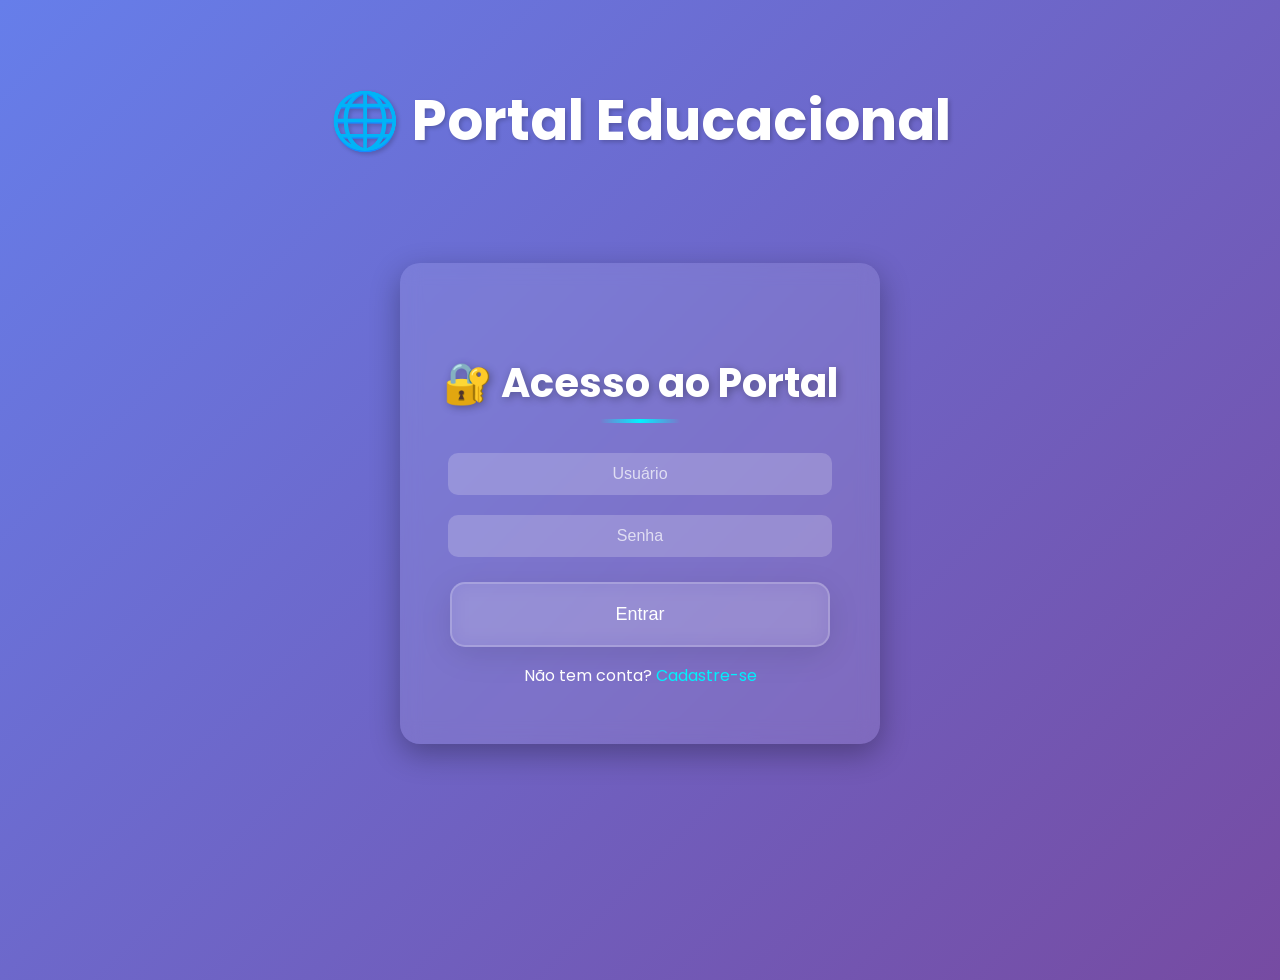
==== index.html @ f86afa2d "Add files via upload" ====
<!DOCTYPE html>
<html lang="pt-BR">
<head>
    <meta charset="UTF-8">
    <meta name="viewport" content="width=device-width, initial-scale=1.0">
    <title>Portal Educacional</title>

    <!-- CSS -->
    <link rel="stylesheet" href="style.css">
    <link href="https://fonts.googleapis.com/css2?family=Poppins:wght@300;400;500;600;700;800&display=swap" rel="stylesheet">
</head>
<body>
    <h1>🌐 Portal Educacional</h1>

    <!-- TELA DE LOGIN -->
    <div id="loginScreen" class="login-container">
        <h2>🔐 Acesso ao Portal</h2>
        <input type="text" id="username" placeholder="Usuário" />
        <input type="password" id="password" placeholder="Senha" />
        <button onclick="login()">Entrar</button>
        <p>Não tem conta? <a href="#" onclick="mostrarCadastro()">Cadastre-se</a></p>
    </div>

    <!-- TELA DE CADASTRO -->
    <div id="registerScreen" class="login-container hidden">
        <h2>🧾 Criar Conta</h2>
        <input type="text" id="newUsername" placeholder="Novo usuário" />
        <input type="password" id="newPassword" placeholder="Nova senha" />
        <button onclick="registrar()">Cadastrar</button>
        <p><a href="#" onclick="mostrarLogin()">Já tenho conta</a></p>
    </div>

    <!-- MENU PRINCIPAL -->
    <div id="menuPrincipal" class="main-buttons hidden">
        <button onclick="abrirSecao('teacher')">👩‍🏫 Teacher</button>
        <button onclick="abrirSecao('admin')">🏫 Administração</button>
        <button onclick="abrirSecao('alunos')">🎮 Alunos</button>
    </div>

    <!-- SEÇÃO TEACHER -->
    <div id="teacher" class="section protected-section">
        <button class="back-btn" onclick="voltar()">⬅ Voltar ao Portal</button>

        <div id="secaoNovos" class="book-section section-collapsed">
            <div class="section-header" onclick="alternarSecao('novos')">
                <h2>📗 Livros Novos</h2>
                <div class="toggle-icon">▼</div>
            </div>
            <div class="container" id="listaNovos">
                <div class="loading">Carregando livros novos...</div>
            </div>
        </div>

        <!-- Kids Series Section - Added -->
        <div class="section-header" onclick="alternarSecao('kids')">
            <h2>👶 Kids Series</h2>
            <span class="toggle-icon">▼</span>
        </div>
        <div id="secaoKids" class="section-collapsed">
            <div id="listaKids" class="container">
                <div class="loading">Carregando materiais Kids...</div>
            </div>
        </div>

        <div id="secaoAntigos" class="book-section section-collapsed">
            <div class="section-header" onclick="alternarSecao('antigos')">
                <h2>📕 Livros Antigos</h2>
                <div class="toggle-icon">▼</div>
            </div>
            <div class="container" id="listaAntigos">
                <div class="loading">Carregando livros antigos...</div>
            </div>
        </div>

        <!-- Nova seção de Outros Idiomas -->
        <div class="section-header" onclick="alternarSecao('outrosIdiomas')">
            <h2>🌍 Outros Idiomas</h2>
            <span class="toggle-icon">▼</span>
        </div>
        <div id="secaoOutrosIdiomas" class="section-collapsed">
            <div id="listaOutrosIdiomas" class="container">
                <div class="loading">Carregando outros idiomas...</div>
            </div>
        </div>

        <div id="secaoExtras" class="book-section section-collapsed">
            <div class="section-header" onclick="alternarSecao('extras')">
                <h2>📘 Materiais Extras</h2>
                <div class="toggle-icon">▼</div>
            </div>
            <div class="container" id="listaExtras">
                <div class="loading">Carregando materiais extras...</div>
            </div>
        </div>
    </div>

    <!-- SEÇÃO ADMIN -->
    <div id="admin" class="section protected-section">
        <button class="back-btn" onclick="voltar()">⬅ Voltar ao Portal</button>
        <h2>Área Administrativa</h2>
        <p>Conteúdo protegido por senha.</p>
    </div>

    <!-- SEÇÃO ALUNOS -->
    <div id="alunos" class="section">
        <button class="back-btn" onclick="voltar()">⬅ Voltar ao Portal</button>

        <div class="main-buttons">
            <button onclick="abrirSubSecao('games')">🎮 Games</button>
            <button onclick="abrirSubSecao('extrasAlunos')">📘 Extra Activities</button>
            <button onclick="abrirSubSecao('plataformasWizard')">🌟 Plataformas Wizard</button>
        </div>

        <!-- Games Section -->
        <div id="games" class="hidden">
            <h2>Escolha um jogo para começar:</h2>
            <div class="game-list" id="gameList"></div>
            
            <div id="iframeContainer" class="hidden iframe-container">
                <iframe id="gameIframe"></iframe>
                <div class="iframe-controls">
                    <button class="back-btn" onclick="voltarParaGames()">⬅ Voltar para Games</button>
                    <button class="stop-btn" onclick="pararJogo()">⏹️ Parar Jogo</button>
                </div>
            </div>
        </div>

        <!-- Extra Activities -->
        <div id="extrasAlunos" class="hidden">
            <h2>📘 Extra Activities</h2>
            <div class="container" id="listaExtrasAlunos">
                <div class="loading">Carregando atividades extras...</div>
            </div>
        </div>

        <!-- Plataformas Wizard -->
        <div id="plataformasWizard" class="section hidden">
            <!-- Conteúdo será preenchido dinamicamente pelo JavaScript -->
        </div>
    </div>

    <!-- JavaScript -->
    <script src="script.js"></script>
</body>
</html>
---- style.css ----
/* TODO: Cole todo o CSS do seu arquivo original aqui */
body {
    font-family: 'Poppins', sans-serif;
    background: linear-gradient(135deg, #667eea 0%, #764ba2 100%);
    margin: 0;
    padding: 40px 20px;
    color: #ffffff;
    text-align: center;
    min-height: 100vh;
}

h1 {
    color: #ffffff;
    margin-bottom: 40px;
    font-size: 3.5em;
    text-shadow: 2px 2px 4px rgba(0,0,0,0.2);
    animation: fadeIn 1s ease-in;
}

@keyframes fadeIn {
    from { opacity: 0; transform: translateY(-20px); }
    to { opacity: 1; transform: translateY(0); }
}

.main-buttons {
    display: flex;
    justify-content: center;
    flex-wrap: wrap;
    gap: 30px;
    animation: slideUp 0.8s ease-out;
}

@keyframes slideUp {
    from { opacity: 0; transform: translateY(20px); }
    to { opacity: 1; transform: translateY(0); }
}

button {
    background: rgba(255, 255, 255, 0.1);
    color: white;
    border: 2px solid rgba(255, 255, 255, 0.2);
    border-radius: 15px;
    padding: 20px 35px;
    font-size: 18px;
    cursor: pointer;
    transition: all 0.3s ease;
    backdrop-filter: blur(10px);
    box-shadow: 0 8px 32px rgba(0, 0, 0, 0.1);
}

button:hover {
    background: rgba(255, 255, 255, 0.2);
    transform: translateY(-5px);
    box-shadow: 0 15px 30px rgba(0, 0, 0, 0.2);
}

.section {
    display: none;
    max-width: 1400px;
    margin: 40px auto;
    text-align: left;
    animation: fadeIn 0.5s ease-out;
}

.back-btn {
    background: rgba(0, 0, 0, 0.2);
    margin-bottom: 30px;
}

.stop-btn {
    background: rgba(220, 53, 69, 0.3);
    border: 2px solid rgba(220, 53, 69, 0.5);
    margin-top: 20px;
    padding: 15px 30px;
    font-size: 16px;
    font-weight: bold;
}

.stop-btn:hover {
    background: rgba(220, 53, 69, 0.5);
    border: 2px solid rgba(220, 53, 69, 0.8);
    transform: translateY(-3px);
}

.container {
    display: grid;
    grid-template-columns: repeat(auto-fit, minmax(320px, 1fr));
    gap: 30px;
    padding: 20px;
    background: rgba(255, 255, 255, 0.03);
    border-radius: 25px;
    margin: 20px auto;
    max-width: 1200px;
    box-shadow: inset 0 0 50px rgba(255, 255, 255, 0.05);
    border: 1px solid rgba(255, 255, 255, 0.05);
    transition: all 0.3s ease;
    opacity: 1;
    transform: translateY(0);
}

/* CARDS PARA LIVROS */
.book-card {
    background: linear-gradient(135deg, rgba(255, 255, 255, 0.15), rgba(255, 255, 255, 0.05));
    border-radius: 20px;
    padding: 30px 25px;
    text-align: center;
    box-shadow: 0 15px 35px rgba(0, 0, 0, 0.2);
    backdrop-filter: blur(15px);
    border: 1px solid rgba(255, 255, 255, 0.18);
    transition: all 0.4s cubic-bezier(0.175, 0.885, 0.32, 1.275);
    position: relative;
    overflow: hidden;
    cursor: pointer;
    min-height: 180px;
    display: flex;
    flex-direction: column;
    justify-content: center;
    align-items: center;
}

.book-card::before {
    content: '';
    position: absolute;
    top: 0;
    left: -100%;
    width: 100%;
    height: 100%;
    background: linear-gradient(90deg, transparent, rgba(255, 255, 255, 0.1), transparent);
    transition: left 0.6s;
}

.book-card:hover::before {
    left: 100%;
}

.book-card:hover {
    transform: translateY(-8px) scale(1.02);
    box-shadow: 0 25px 50px rgba(0, 0, 0, 0.3);
}

.book-card::after {
    content: '';
    position: absolute;
    top: 0;
    left: 0;
    width: 100%;
    height: 100%;
    background: radial-gradient(circle at center, rgba(255,255,255,0.1) 0%, transparent 70%);
    opacity: 0;
    transition: opacity 0.3s ease;
    pointer-events: none;
    border-radius: 20px;
}

.book-card:hover::after {
    opacity: 1;
}

.book-new {
    border-top: 6px solid #4ade80;
    background: linear-gradient(135deg, rgba(74, 222, 128, 0.15), rgba(255, 255, 255, 0.05));
}

.book-old {
    border-top: 6px solid #fbbf24;
    background: linear-gradient(135deg, rgba(251, 191, 36, 0.15), rgba(255, 255, 255, 0.05));
}

.book-extra {
    border-top: 6px solid #a855f7;
    background: linear-gradient(135deg, rgba(168, 85, 247, 0.15), rgba(255, 255, 255, 0.05));
}

.book-icon {
    font-size: 3.5em;
    margin-bottom: 15px;
    transition: all 0.3s ease;
    filter: drop-shadow(0 5px 15px rgba(0, 0, 0, 0.3));
}

.book-card:hover .book-icon {
    transform: scale(1.2) rotate(5deg);
}

.book-title {
    font-size: 1.4em;
    font-weight: 700;
    margin: 0;
    color: #ffffff;
    text-shadow: 0 2px 10px rgba(0, 0, 0, 0.3);
    line-height: 1.3;
}

.book-badge {
    position: absolute;
    top: 15px;
    right: 15px;
    padding: 5px 12px;
    border-radius: 20px;
    font-size: 0.8em;
    font-weight: 600;
    text-transform: uppercase;
    letter-spacing: 0.5px;
}

.badge-new {
    background: linear-gradient(45deg, #4ade80, #22c55e);
    box-shadow: 0 4px 15px rgba(74, 222, 128, 0.4);
}

.badge-old {
    background: linear-gradient(45deg, #fbbf24, #f59e0b);
    box-shadow: 0 4px 15px rgba(251, 191, 36, 0.4);
}

.badge-extra {
    background: linear-gradient(45deg, #a855f7, #8b5cf6);
    box-shadow: 0 4px 15px rgba(168, 85, 247, 0.4);
}

.book-content {
    margin-top: 20px;
    max-height: 0;
    overflow: hidden;
    transition: all 0.5s ease;
    opacity: 0;
    width: 100%;
}

.book-card.expanded .book-content {
    max-height: 800px;
    opacity: 1;
    margin-top: 15px;
}

.content-files {
    background: rgba(0, 0, 0, 0.2);
    border-radius: 12px;
    padding: 15px;
    margin-top: 10px;
    max-height: 600px;
    overflow-y: auto;
    scrollbar-width: thin;
    scrollbar-color: rgba(255, 255, 255, 0.3) rgba(255, 255, 255, 0.1);
}

.content-files::-webkit-scrollbar {
    width: 8px;
}

.content-files::-webkit-scrollbar-track {
    background: rgba(255, 255, 255, 0.1);
    border-radius: 4px;
}

.content-files::-webkit-scrollbar-thumb {
    background: rgba(255, 255, 255, 0.3);
    border-radius: 4px;
}

.content-files::-webkit-scrollbar-thumb:hover {
    background: rgba(255, 255, 255, 0.5);
}

.file-item {
    margin: 8px 0;
    padding: 10px 15px;
    background: rgba(255, 255, 255, 0.08);
    border-radius: 10px;
    transition: all 0.3s ease;
    border-left: 3px solid transparent;
    text-align: left;
}

.file-item:hover {
    background: rgba(255, 255, 255, 0.15);
    border-left: 3px solid #00f3ff;
    transform: translateX(5px);
}

.file-item a {
    color: #ffffff;
    text-decoration: none;
    display: flex;
    align-items: center;
    font-size: 0.95em;
}

.file-item a:hover {
    color: #00f3ff;
}

.file-icon {
    margin-right: 10px;
    font-size: 1.2em;
}

.pdf-icon {
    color: #ff6b6b;
}

.expand-indicator {
    margin-top: 15px;
    font-size: 0.9em;
    color: rgba(255, 255, 255, 0.7);
    transition: all 0.3s ease;
}

.book-card:hover .expand-indicator {
    color: #ffffff;
}

.book-card.expanded .expand-indicator {
    transform: rotate(180deg);
    color: #00f3ff;
}

/* ESTILOS PARA OS CARDS DE GAMES */
.game-list {
    display: grid;
    grid-template-columns: repeat(auto-fit, minmax(300px, 1fr));
    gap: 25px;
    margin-top: 30px;
    padding: 20px;
}

.game-card {
    background: rgba(255, 255, 255, 0.1);
    border-radius: 20px;
    box-shadow: 0 8px 32px rgba(31, 38, 135, 0.15);
    padding: 0;
    text-align: center;
    cursor: pointer;
    transition: all 0.3s ease;
    backdrop-filter: blur(8px);
    border: 1px solid rgba(255, 255, 255, 0.2);
    overflow: hidden;
    display: flex;
    flex-direction: column;
    height: 100%;
}

.game-card:hover {
    transform: translateY(-8px) scale(1.02);
    box-shadow: 0 15px 45px rgba(31, 38, 135, 0.2);
    border-color: rgba(255, 255, 255, 0.4);
}

.game-image-container {
    width: 100%;
    height: 180px;
    overflow: hidden;
    position: relative;
    border-radius: 20px 20px 0 0;
}

.game-image {
    width: 100%;
    height: 100%;
    object-fit: cover;
    transition: transform 0.3s ease;
}

.game-card:hover .game-image {
    transform: scale(1.05);
}

.game-content {
    padding: 20px;
    flex-grow: 1;
    display: flex;
    flex-direction: column;
    justify-content: center;
}

.game-title {
    font-size: 1.3em;
    font-weight: 700;
    margin: 0 0 10px 0;
    color: #ffffff;
    text-shadow: 0 2px 8px rgba(0, 0, 0, 0.3);
}

.game-description {
    font-size: 0.9em;
    color: rgba(255, 255, 255, 0.8);
    margin: 0;
    line-height: 1.4;
}

.image-fallback {
    width: 100%;
    height: 100%;
    display: flex;
    align-items: center;
    justify-content: center;
    background: linear-gradient(135deg, rgba(255,255,255,0.1), rgba(255,255,255,0.05));
    font-size: 3em;
}

iframe {
    width: 100%;
    height: 650px;
    border: none;
    border-radius: 20px;
    margin-top: 30px;
    box-shadow: 0 8px 32px rgba(31, 38, 135, 0.15);
}

h2 {
    color: #ffffff;
    font-size: 2.5em;
    margin: 50px 0 30px;
    text-shadow: 2px 2px 8px rgba(0,0,0,0.3);
    position: relative;
    display: inline-block;
}

h2::after {
    content: '';
    position: absolute;
    bottom: -10px;
    left: 50%;
    transform: translateX(-50%);
    width: 80px;
    height: 4px;
    background: linear-gradient(90deg, transparent, #00f3ff, transparent);
    border-radius: 2px;
}

.hidden { display: none; }

.iframe-container {
    position: relative;
    margin-top: 30px;
}

.iframe-controls {
    display: flex;
    justify-content: center;
    gap: 15px;
    margin-top: 15px;
}

.loading {
    text-align: center;
    padding: 40px;
    font-style: italic;
    color: rgba(255, 255, 255, 0.7);
    font-size: 1.1em;
}

.loading::after {
    content: ' ✨';
    animation: pulse 1.5s infinite;
}

@keyframes pulse {
    0%, 100% { opacity: 1; }
    50% { opacity: 0.5; }
}

.error {
    text-align: center;
    padding: 30px;
    color: #ff6b6b;
    background: rgba(255, 107, 107, 0.1);
    border-radius: 15px;
    margin: 10px 0;
    border: 1px solid rgba(255, 107, 107, 0.3);
}

.empty-folder {
    text-align: center;
    padding: 20px;
    color: rgba(255, 255, 255, 0.5);
    font-style: italic;
    background: rgba(255, 255, 255, 0.05);
    border-radius: 10px;
    margin: 10px 0;
}

.quick-loading {
    text-align: center;
    padding: 10px;
    color: rgba(255, 255, 255, 0.6);
    font-size: 0.9em;
}

.loading-more {
    text-align: center;
    padding: 15px;
    color: rgba(255, 255, 255, 0.6);
    font-style: italic;
    font-size: 0.9em;
}

.loading-more::after {
    content: ' 📚 Carregando mais arquivos...';
    animation: pulse 1.5s infinite;
}

/* SETINHAS DE EXPANDIR/RECOLHER */
.section-header {
    display: flex;
    align-items: center;
    justify-content: center;
    gap: 15px;
    cursor: pointer;
    transition: all 0.3s ease;
    padding: 10px 20px;
    border-radius: 15px;
    margin: 30px auto;
    max-width: 500px;
    background: linear-gradient(135deg, rgba(255, 255, 255, 0.1), rgba(255, 255, 255, 0.05));
    border: 1px solid rgba(255, 255, 255, 0.1);
    box-shadow: 0 8px 32px rgba(0, 0, 0, 0.1);
    backdrop-filter: blur(8px);
}

.section-header:hover {
    transform: translateY(-2px);
    box-shadow: 0 12px 40px rgba(0, 0, 0, 0.15);
    background: linear-gradient(135deg, rgba(255, 255, 255, 0.15), rgba(255, 255, 255, 0.08));
    border-color: rgba(255, 255, 255, 0.2);
}

.section-header h2 {
    font-size: 2em;
    margin: 0;
    display: flex;
    align-items: center;
    justify-content: center;
    gap: 15px;
}

.section-header h2::after {
    width: 60px;
    height: 3px;
    bottom: -8px;
}

.toggle-icon {
    font-size: 1.2em;
    transition: transform 0.4s cubic-bezier(0.68, -0.55, 0.265, 1.55);
}

.section-collapsed .toggle-icon {
    transform: rotate(-90deg);
}

/* Enhanced Container Styling */
.container {
    background: rgba(255, 255, 255, 0.03);
    border-radius: 25px;
    padding: 30px;
    margin: 20px auto;
    max-width: 1200px;
    box-shadow: inset 0 0 50px rgba(255, 255, 255, 0.05);
    border: 1px solid rgba(255, 255, 255, 0.05);
    transition: all 0.3s ease;
    opacity: 1;
    transform: translateY(0);
}

.section-collapsed .container {
    opacity: 0;
    transform: translateY(-20px);
    height: 0;
    padding: 0;
    margin: 0;
    overflow: hidden;
}

/* Enhanced Book Cards */
.book-card {
    backdrop-filter: blur(12px);
    transition: all 0.4s cubic-bezier(0.165, 0.84, 0.44, 1);
}

.book-card:hover {
    transform: translateY(-8px) scale(1.02);
}

.book-card::after {
    content: '';
    position: absolute;
    top: 0;
    left: 0;
    width: 100%;
    height: 100%;
    background: radial-gradient(circle at center, rgba(255,255,255,0.1) 0%, transparent 70%);
    opacity: 0;
    transition: opacity 0.3s ease;
    pointer-events: none;
    border-radius: 20px;
}

.book-card:hover::after {
    opacity: 1;
}

/* Section-specific styling */
#secaoNovos .section-header {
    border-left: 4px solid #4ade80;
}

#secaoKids .section-header {
    border-left: 4px solid #60a5fa;
}

#secaoAntigos .section-header {
    border-left: 4px solid #fbbf24;
}

#secaoOutrosIdiomas .section-header {
    border-left: 4px solid #a855f7;
}

#secaoExtras .section-header {
    border-left: 4px solid #f43f5e;
}

/* RESPONSIVE */
@media (max-width: 768px) {
    h1 { font-size: 2.5em; }
    .container { grid-template-columns: 1fr; gap: 20px; padding: 10px; }
    button { width: 100%; }
    .main-buttons { flex-direction: column; }
    .iframe-controls { flex-direction: column; }
    .book-card { padding: 25px 20px; min-height: 160px; }
    .book-icon { font-size: 3em; }
    .book-title { font-size: 1.2em; }
    .section-header { flex-direction: column; gap: 10px; }
    .book-card.expanded .book-content { max-height: 600px; }
    .content-files { max-height: 500px; }
}

@media (max-width: 480px) {
    body { padding: 20px 10px; }
    h1 { font-size: 2em; margin-bottom: 20px; }
    .main-buttons { gap: 15px; }
    button { padding: 15px 20px; font-size: 16px; }
}
/* === LOGIN STYLING === */
.login-container {
  background: rgba(255,255,255,0.1);
  backdrop-filter: blur(10px);
  border-radius: 20px;
  padding: 40px;
  max-width: 400px;
  margin: 100px auto;
  box-shadow: 0 10px 30px rgba(0,0,0,0.3);
  text-align: center;
  animation: fadeIn 1s ease;
}

.login-container input {
  width: 90%;
  padding: 12px;
  margin: 10px 0;
  border: none;
  border-radius: 10px;
  background: rgba(255,255,255,0.2);
  color: white;
  font-size: 16px;
  text-align: center;
}

.login-container input::placeholder {
  color: rgba(255,255,255,0.7);
}

.login-container button {
  width: 95%;
  margin-top: 15px;
}

.login-container a {
  color: #00f3ff;
  text-decoration: none;
}

.login-container a:hover {
  text-decoration: underline;
}

.user-info {
  position: fixed;
  top: 20px;
  right: 20px;
  background: rgba(0,0,0,0.3);
  padding: 10px 20px;
  border-radius: 15px;
  color: white;
  font-size: 0.9em;
  backdrop-filter: blur(8px);
  z-index: 1000;
}

.user-info button {
  margin-left: 10px;
  padding: 5px 10px;
  font-size: 0.8em;
}

/* MODAL PERSONALIZADO */
.modal {
    position: fixed;
    top: 0;
    left: 0;
    width: 100%;
    height: 100%;
    background: rgba(0, 0, 0, 0.7);
    backdrop-filter: blur(8px);
    display: flex;
    justify-content: center;
    align-items: center;
    z-index: 10000;
    animation: fadeIn 0.3s ease;
}

.modal-content {
    background: linear-gradient(135deg, #667eea 0%, #764ba2 100%);
    border-radius: 20px;
    padding: 0;
    width: 90%;
    max-width: 450px;
    box-shadow: 0 20px 60px rgba(0, 0, 0, 0.5);
    border: 1px solid rgba(255, 255, 255, 0.2);
    backdrop-filter: blur(15px);
    animation: slideUp 0.3s ease;
}

.modal-header {
    background: rgba(0, 0, 0, 0.2);
    padding: 25px 30px;
    border-radius: 20px 20px 0 0;
    display: flex;
    justify-content: space-between;
    align-items: center;
    border-bottom: 1px solid rgba(255, 255, 255, 0.1);
}

.modal-header h2 {
    margin: 0;
    font-size: 1.8em;
    color: #ffffff;
    text-shadow: 0 2px 10px rgba(0, 0, 0, 0.3);
}

.close-modal {
    font-size: 2em;
    color: rgba(255, 255, 255, 0.7);
    cursor: pointer;
    transition: all 0.3s ease;
    width: 40px;
    height: 40px;
    display: flex;
    align-items: center;
    justify-content: center;
    border-radius: 50%;
}

.close-modal:hover {
    color: #ffffff;
    background: rgba(255, 255, 255, 0.1);
    transform: scale(1.1);
}

.modal-body {
    padding: 30px;
}

.modal-body p {
    color: rgba(255, 255, 255, 0.9);
    margin-bottom: 20px;
    font-size: 1.1em;
    text-align: center;
    line-height: 1.5;
}

.password-input {
    width: 100%;
    padding: 15px 20px;
    border: 2px solid rgba(255, 255, 255, 0.2);
    border-radius: 12px;
    background: rgba(255, 255, 255, 0.1);
    color: white;
    font-size: 16px;
    margin-bottom: 25px;
    transition: all 0.3s ease;
    backdrop-filter: blur(10px);
}

.password-input:focus {
    outline: none;
    border-color: rgba(255, 255, 255, 0.5);
    background: rgba(255, 255, 255, 0.15);
    box-shadow: 0 0 20px rgba(102, 126, 234, 0.4);
}

.password-input::placeholder {
    color: rgba(255, 255, 255, 0.6);
}

.modal-buttons {
    display: flex;
    gap: 15px;
    justify-content: center;
}

.confirm-btn, .cancel-btn {
    flex: 1;
    padding: 15px 25px;
    border: none;
    border-radius: 12px;
    font-size: 16px;
    font-weight: 600;
    cursor: pointer;
    transition: all 0.3s ease;
    backdrop-filter: blur(10px);
}

.confirm-btn {
    background: linear-gradient(135deg, #4ade80, #22c55e);
    color: white;
    box-shadow: 0 4px 15px rgba(74, 222, 128, 0.3);
}

.confirm-btn:hover {
    transform: translateY(-2px);
    box-shadow: 0 6px 20px rgba(74, 222, 128, 0.4);
}

.cancel-btn {
    background: rgba(255, 255, 255, 0.1);
    color: white;
    border: 2px solid rgba(255, 255, 255, 0.2);
}

.cancel-btn:hover {
    background: rgba(255, 255, 255, 0.2);
    transform: translateY(-2px);
}

.error-message {
    color: #ff6b6b !important;
    background: rgba(255, 107, 107, 0.1);
    padding: 12px;
    border-radius: 8px;
    border: 1px solid rgba(255, 107, 107, 0.3);
    margin-top: 15px;
    text-align: center;
    font-weight: 500;
    animation: shake 0.5s ease;
}

@keyframes shake {
    0%, 100% { transform: translateX(0); }
    25% { transform: translateX(-5px); }
    75% { transform: translateX(5px); }
}

.shake {
    animation: shake 0.5s ease;
}

@keyframes shake {
    0%, 100% { transform: translateX(0); }
    25% { transform: translateX(-8px); }
    75% { transform: translateX(8px); }
}

/* Permitir Enter no input de senha */
.password-input:focus {
    outline: none;
}
/* MODAL PERSONALIZADO PARA SENHA */
.modal {
    position: fixed;
    top: 0;
    left: 0;
    width: 100%;
    height: 100%;
    background: rgba(0, 0, 0, 0.7);
    backdrop-filter: blur(8px);
    display: flex;
    justify-content: center;
    align-items: center;
    z-index: 10000;
    animation: fadeIn 0.3s ease;
}

.modal-content {
    background: linear-gradient(135deg, #667eea 0%, #764ba2 100%);
    border-radius: 20px;
    padding: 0;
    width: 90%;
    max-width: 450px;
    box-shadow: 0 20px 60px rgba(0, 0, 0, 0.5);
    border: 1px solid rgba(255, 255, 255, 0.2);
    backdrop-filter: blur(15px);
    animation: slideUp 0.3s ease;
}

.modal-header {
    background: rgba(0, 0, 0, 0.2);
    padding: 25px 30px;
    border-radius: 20px 20px 0 0;
    display: flex;
    justify-content: space-between;
    align-items: center;
    border-bottom: 1px solid rgba(255, 255, 255, 0.1);
}

.modal-header h2 {
    margin: 0;
    font-size: 1.8em;
    color: #ffffff;
    text-shadow: 0 2px 10px rgba(0, 0, 0, 0.3);
}

.close-modal {
    font-size: 2em;
    color: rgba(255, 255, 255, 0.7);
    cursor: pointer;
    transition: all 0.3s ease;
    width: 40px;
    height: 40px;
    display: flex;
    align-items: center;
    justify-content: center;
    border-radius: 50%;
}

.close-modal:hover {
    color: #ffffff;
    background: rgba(255, 255, 255, 0.1);
    transform: scale(1.1);
}

.modal-body {
    padding: 30px;
}

.modal-body p {
    color: rgba(255, 255, 255, 0.9);
    margin-bottom: 20px;
    font-size: 1.1em;
    text-align: center;
    line-height: 1.5;
}

.password-input {
    width: 100%;
    padding: 15px 20px;
    border: 2px solid rgba(255, 255, 255, 0.2);
    border-radius: 12px;
    background: rgba(255, 255, 255, 0.1);
    color: white;
    font-size: 16px;
    margin-bottom: 25px;
    transition: all 0.3s ease;
    backdrop-filter: blur(10px);
}

.password-input:focus {
    outline: none;
    border-color: rgba(255, 255, 255, 0.5);
    background: rgba(255, 255, 255, 0.15);
    box-shadow: 0 0 20px rgba(102, 126, 234, 0.4);
}

.password-input::placeholder {
    color: rgba(255, 255, 255, 0.6);
}

.modal-buttons {
    display: flex;
    gap: 15px;
    justify-content: center;
}

.confirm-btn, .cancel-btn {
    flex: 1;
    padding: 15px 25px;
    border: none;
    border-radius: 12px;
    font-size: 16px;
    font-weight: 600;
    cursor: pointer;
    transition: all 0.3s ease;
    backdrop-filter: blur(10px);
}

.confirm-btn {
    background: linear-gradient(135deg, #4ade80, #22c55e);
    color: white;
    box-shadow: 0 4px 15px rgba(74, 222, 128, 0.3);
}

.confirm-btn:hover {
    transform: translateY(-2px);
    box-shadow: 0 6px 20px rgba(74, 222, 128, 0.4);
}

.cancel-btn {
    background: rgba(255, 255, 255, 0.1);
    color: white;
    border: 2px solid rgba(255, 255, 255, 0.2);
}

.cancel-btn:hover {
    background: rgba(255, 255, 255, 0.2);
    transform: translateY(-2px);
}

.error-message {
    color: #ff6b6b !important;
    background: rgba(255, 107, 107, 0.1);
    padding: 12px;
    border-radius: 8px;
    border: 1px solid rgba(255, 107, 107, 0.3);
    margin-top: 15px;
    text-align: center;
    font-weight: 500;
    animation: shake 0.5s ease;
}

@keyframes shake {
    0%, 100% { transform: translateX(0); }
    25% { transform: translateX(-5px); }
    75% { transform: translateX(5px); }
}

.shake {
    animation: shake 0.5s ease;
}

@keyframes shake {
    0%, 100% { transform: translateX(0); }
    25% { transform: translateX(-8px); }
    75% { transform: translateX(8px); }
}

/* Permitir Enter no input de senha */
.password-input:focus {
    outline: none;
}
/* MODAL DE SENHA ESTILIZADO */
.senha-modal {
    position: fixed;
    top: 0;
    left: 0;
    width: 100%;
    height: 100%;
    background: rgba(0, 0, 0, 0.8);
    backdrop-filter: blur(8px);
    display: flex;
    justify-content: center;
    align-items: center;
    z-index: 9999;
    opacity: 0;
    transition: opacity 0.3s ease;
}

.senha-modal.active {
    opacity: 1;
}

.senha-container {
    background: linear-gradient(135deg, #667eea 0%, #764ba2 100%);
    padding: 30px;
    border-radius: 20px;
    width: 90%;
    max-width: 400px;
    box-shadow: 0 20px 60px rgba(0, 0, 0, 0.5);
    transform: translateY(20px);
    transition: transform 0.3s ease;
    border: 1px solid rgba(255, 255, 255, 0.1);
    position: relative;
    overflow: hidden;
}

.senha-modal.active .senha-container {
    transform: translateY(0);
}

.senha-container::before {
    content: '';
    position: absolute;
    top: 0;
    left: 0;
    right: 0;
    height: 4px;
    background: linear-gradient(90deg, #4ade80, #22c55e);
}

.senha-titulo {
    font-size: 1.8em;
    margin-bottom: 20px;
    color: #fff;
    text-align: center;
    text-shadow: 0 2px 10px rgba(0, 0, 0, 0.2);
}

.senha-input {
    width: 100%;
    padding: 15px 20px;
    background: rgba(255, 255, 255, 0.1);
    border: 2px solid rgba(255, 255, 255, 0.2);
    border-radius: 12px;
    color: white;
    font-size: 16px;
    text-align: center;
    margin-bottom: 20px;
    transition: all 0.3s ease;
}

.senha-input:focus {
    outline: none;
    border-color: #4ade80;
    background: rgba(255, 255, 255, 0.15);
    box-shadow: 0 0 20px rgba(74, 222, 128, 0.3);
}

.senha-botoes {
    display: flex;
    gap: 15px;
}

.senha-confirmar, .senha-cancelar {
    flex: 1;
    padding: 12px;
    border-radius: 10px;
    font-size: 16px;
    font-weight: 500;
    cursor: pointer;
    transition: all 0.3s ease;
}

.senha-confirmar {
    background: linear-gradient(135deg, #4ade80, #22c55e);
    color: white;
    border: none;
}

.senha-confirmar:hover {
    transform: translateY(-2px);
    box-shadow: 0 5px 15px rgba(74, 222, 128, 0.4);
}

.senha-cancelar {
    background: transparent;
    color: white;
    border: 2px solid rgba(255, 255, 255, 0.2);
}

.senha-cancelar:hover {
    background: rgba(255, 255, 255, 0.1);
    transform: translateY(-2px);
}

.senha-erro {
    color: #ff6b6b;
    font-size: 0.9em;
    margin-top: 10px;
    padding: 10px;
    background: rgba(255, 107, 107, 0.1);
    border-radius: 8px;
    display: none;
    animation: shake 0.5s ease;
}

@keyframes shake {
    0%, 100% { transform: translateX(0); }
    25% { transform: translateX(-8px); }
    75% { transform: translateX(8px); }
}

.extras-container {
    text-align: center;
    padding: 40px;
    background: rgba(255, 255, 255, 0.1);
    border-radius: 20px;
    backdrop-filter: blur(10px);
    margin: 30px auto;
    max-width: 600px;
}

.catchup-button {
    background: linear-gradient(135deg, #4ade80, #22c55e);
    padding: 20px 40px;
    font-size: 1.2em;
    margin: 20px 0;
    border: none;
    box-shadow: 0 8px 25px rgba(74, 222, 128, 0.3);
}

.catchup-button:hover {
    transform: translateY(-5px);
    box-shadow: 0 12px 30px rgba(74, 222, 128, 0.4);
}

.plataformas-grid {
    display: grid;
    grid-template-columns: repeat(auto-fit, minmax(250px, 1fr));
    gap: 30px;
    margin: 20px 0;
}

.plataforma-card {
    background: rgba(0, 0, 0, 0.2);
    border-radius: 15px;
    padding: 20px;
    text-align: center;
    transition: transform 0.3s ease;
}

.plataforma-card:hover {
    transform: translateY(-5px);
}

.plataforma-img {
    width: 200px;
    height: 100px;
    object-fit: contain;
    margin-bottom: 15px;
    filter: drop-shadow(0 5px 15px rgba(0,0,0,0.2));
}
/* ESTILOS PARA EXTRAS DOS ALUNOS */
.extras-grid {
    display: grid;
    grid-template-columns: repeat(auto-fit, minmax(300px, 1fr));
    gap: 25px;
    padding: 20px;
}

.extra-activity-card {
    background: linear-gradient(135deg, rgba(255, 255, 255, 0.15), rgba(255, 255, 255, 0.05));
    border-radius: 20px;
    padding: 30px 25px;
    text-align: center;
    box-shadow: 0 15px 35px rgba(0, 0, 0, 0.2);
    backdrop-filter: blur(15px);
    border: 1px solid rgba(255, 255, 255, 0.18);
    transition: all 0.4s cubic-bezier(0.175, 0.885, 0.32, 1.275);
    position: relative;
    overflow: hidden;
    cursor: pointer;
    min-height: 180px;
    display: flex;
    flex-direction: column;
    justify-content: center;
    align-items: center;
}

.extra-activity-card:hover {
    transform: translateY(-8px) scale(1.02);
    box-shadow: 0 25px 50px rgba(0, 0, 0, 0.3);
}

.extra-activity-icon {
    font-size: 3.5em;
    margin-bottom: 15px;
    transition: all 0.3s ease;
    filter: drop-shadow(0 5px 15px rgba(0, 0, 0, 0.3));
}

.extra-activity-card:hover .extra-activity-icon {
    transform: scale(1.2) rotate(5deg);
}

.extra-activity-title {
    font-size: 1.3em;
    font-weight: 700;
    margin: 0 0 15px 0;
    color: #ffffff;
    text-shadow: 0 2px 10px rgba(0, 0, 0, 0.3);
    line-height: 1.3;
}

.extra-activity-link {
    display: inline-block;
    background: linear-gradient(135deg, #4ade80, #22c55e);
    color: white;
    padding: 12px 25px;
    border-radius: 12px;
    text-decoration: none;
    font-weight: 600;
    transition: all 0.3s ease;
    box-shadow: 0 4px 15px rgba(74, 222, 128, 0.3);
    border: none;
    cursor: pointer;
}

.extra-activity-link:hover {
    transform: translateY(-3px);
    box-shadow: 0 6px 20px rgba(74, 222, 128, 0.4);
    color: white;
    text-decoration: none;
}

/* Responsividade para extras */
@media (max-width: 768px) {
    .extras-grid {
        grid-template-columns: 1fr;
        gap: 20px;
        padding: 10px;
    }
    
    .extra-activity-card {
        padding: 25px 20px;
        min-height: 160px;
    }
    
    .extra-activity-icon {
        font-size: 3em;
    }
    
    .extra-activity-title {
        font-size: 1.2em;
    }
}
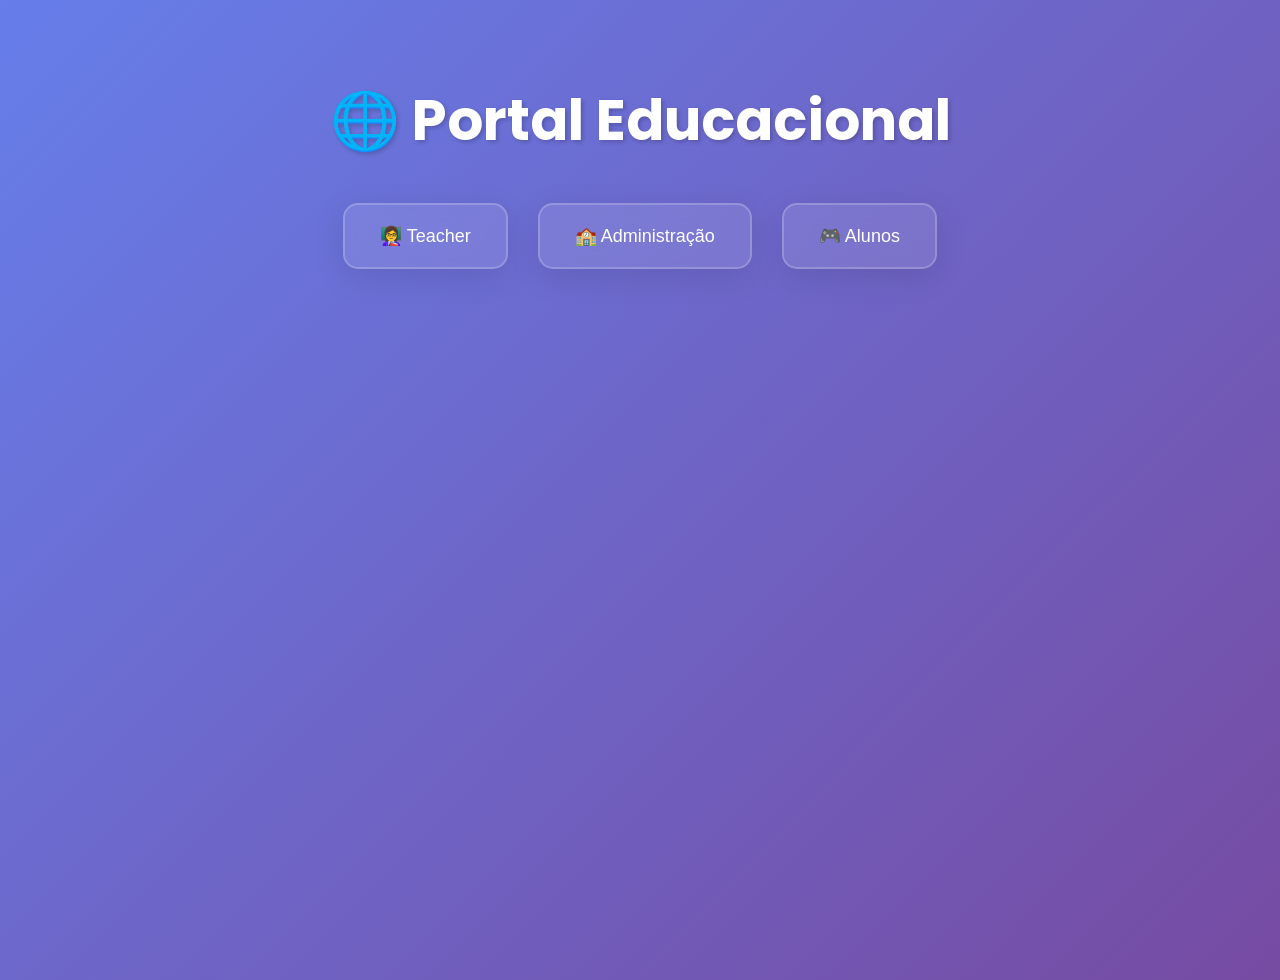
==== commit ec7b7d40: "Update index.html" ====
--- a/index.html
+++ b/index.html
@@ -12,26 +12,8 @@
 <body>
     <h1>🌐 Portal Educacional</h1>
 
-    <!-- TELA DE LOGIN -->
-    <div id="loginScreen" class="login-container">
-        <h2>🔐 Acesso ao Portal</h2>
-        <input type="text" id="username" placeholder="Usuário" />
-        <input type="password" id="password" placeholder="Senha" />
-        <button onclick="login()">Entrar</button>
-        <p>Não tem conta? <a href="#" onclick="mostrarCadastro()">Cadastre-se</a></p>
-    </div>
-
-    <!-- TELA DE CADASTRO -->
-    <div id="registerScreen" class="login-container hidden">
-        <h2>🧾 Criar Conta</h2>
-        <input type="text" id="newUsername" placeholder="Novo usuário" />
-        <input type="password" id="newPassword" placeholder="Nova senha" />
-        <button onclick="registrar()">Cadastrar</button>
-        <p><a href="#" onclick="mostrarLogin()">Já tenho conta</a></p>
-    </div>
-
-    <!-- MENU PRINCIPAL -->
-    <div id="menuPrincipal" class="main-buttons hidden">
+    <!-- MENU PRINCIPAL - VISÍVEL DIRETAMENTE -->
+    <div id="menuPrincipal" class="main-buttons">
         <button onclick="abrirSecao('teacher')">👩‍🏫 Teacher</button>
         <button onclick="abrirSecao('admin')">🏫 Administração</button>
         <button onclick="abrirSecao('alunos')">🎮 Alunos</button>
@@ -51,13 +33,13 @@
             </div>
         </div>
 
-        <!-- Kids Series Section - Added -->
-        <div class="section-header" onclick="alternarSecao('kids')">
-            <h2>👶 Kids Series</h2>
-            <span class="toggle-icon">▼</span>
-        </div>
-        <div id="secaoKids" class="section-collapsed">
-            <div id="listaKids" class="container">
+        <!-- Kids Series Section -->
+        <div id="secaoKids" class="book-section section-collapsed">
+            <div class="section-header" onclick="alternarSecao('kids')">
+                <h2>👶 Kids Series</h2>
+                <div class="toggle-icon">▼</div>
+            </div>
+            <div class="container" id="listaKids">
                 <div class="loading">Carregando materiais Kids...</div>
             </div>
         </div>
@@ -73,12 +55,12 @@
         </div>
 
         <!-- Nova seção de Outros Idiomas -->
-        <div class="section-header" onclick="alternarSecao('outrosIdiomas')">
-            <h2>🌍 Outros Idiomas</h2>
-            <span class="toggle-icon">▼</span>
-        </div>
-        <div id="secaoOutrosIdiomas" class="section-collapsed">
-            <div id="listaOutrosIdiomas" class="container">
+        <div id="secaoOutrosIdiomas" class="book-section section-collapsed">
+            <div class="section-header" onclick="alternarSecao('outrosIdiomas')">
+                <h2>🌍 Outros Idiomas</h2>
+                <div class="toggle-icon">▼</div>
+            </div>
+            <div class="container" id="listaOutrosIdiomas">
                 <div class="loading">Carregando outros idiomas...</div>
             </div>
         </div>
@@ -134,7 +116,7 @@
         </div>
 
         <!-- Plataformas Wizard -->
-        <div id="plataformasWizard" class="section hidden">
+        <div id="plataformasWizard" class="hidden">
             <!-- Conteúdo será preenchido dinamicamente pelo JavaScript -->
         </div>
     </div>
@@ -142,4 +124,4 @@
     <!-- JavaScript -->
     <script src="script.js"></script>
 </body>
-</html>+</html>
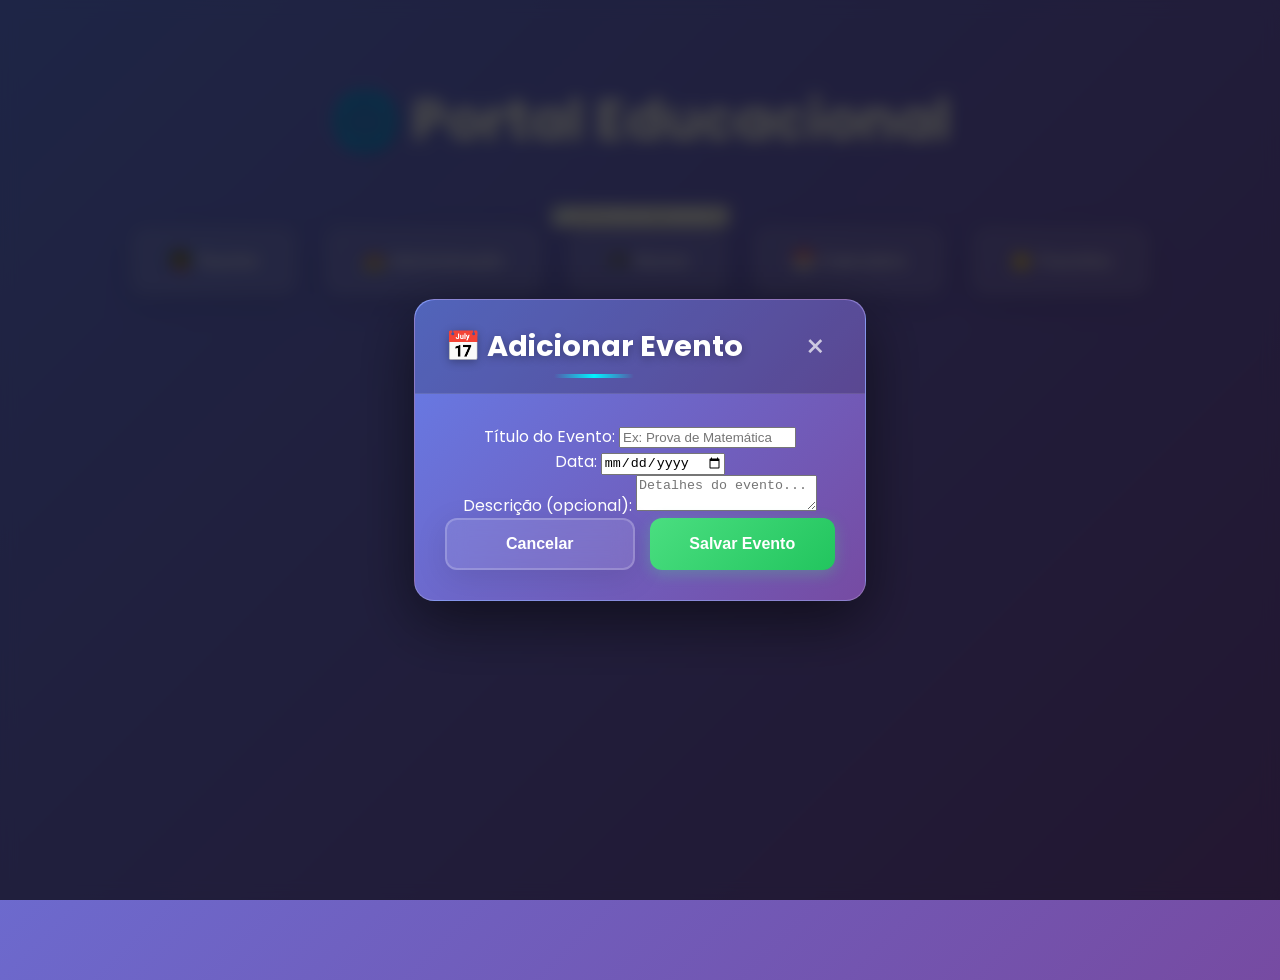
==== commit d199ebe7: "Update index.html" ====
--- a/index.html
+++ b/index.html
@@ -1,5 +1,6 @@
 <!DOCTYPE html>
 <html lang="pt-BR">
+
 <head>
     <meta charset="UTF-8">
     <meta name="viewport" content="width=device-width, initial-scale=1.0">
@@ -7,16 +8,27 @@
 
     <!-- CSS -->
     <link rel="stylesheet" href="style.css">
-    <link href="https://fonts.googleapis.com/css2?family=Poppins:wght@300;400;500;600;700;800&display=swap" rel="stylesheet">
+    <link href="https://fonts.googleapis.com/css2?family=Poppins:wght@300;400;500;600;700;800&display=swap"
+        rel="stylesheet">
 </head>
+
 <body>
     <h1>🌐 Portal Educacional</h1>
 
-    <!-- MENU PRINCIPAL - VISÍVEL DIRETAMENTE -->
+    <!-- BARRA DE BUSCA GLOBAL -->
+    <div class="search-global">
+        <input type="text" id="globalSearch" placeholder="🔍 Buscar em todos os materiais, jogos e eventos..."
+            onkeyup="buscarConteudo(this.value)">
+        <div class="search-results" id="searchResults"></div>
+    </div>
+
+    <!-- MENU PRINCIPAL -->
     <div id="menuPrincipal" class="main-buttons">
         <button onclick="abrirSecao('teacher')">👩‍🏫 Teacher</button>
         <button onclick="abrirSecao('admin')">🏫 Administração</button>
         <button onclick="abrirSecao('alunos')">🎮 Alunos</button>
+        <button onclick="abrirSecao('calendario')">📅 Calendário</button>
+        <button onclick="abrirSecao('favoritos')">⭐ Favoritos</button>
     </div>
 
     <!-- SEÇÃO TEACHER -->
@@ -33,7 +45,6 @@
             </div>
         </div>
 
-        <!-- Kids Series Section -->
         <div id="secaoKids" class="book-section section-collapsed">
             <div class="section-header" onclick="alternarSecao('kids')">
                 <h2>👶 Kids Series</h2>
@@ -54,7 +65,6 @@
             </div>
         </div>
 
-        <!-- Nova seção de Outros Idiomas -->
         <div id="secaoOutrosIdiomas" class="book-section section-collapsed">
             <div class="section-header" onclick="alternarSecao('outrosIdiomas')">
                 <h2>🌍 Outros Idiomas</h2>
@@ -83,7 +93,7 @@
         <p>Conteúdo protegido por senha.</p>
     </div>
 
-    <!-- SEÇÃO ALUNOS -->
+    <!-- SEÇÃO ALUNOS (COMPLETAMENTE ATUALIZADA) -->
     <div id="alunos" class="section">
         <button class="back-btn" onclick="voltar()">⬅ Voltar ao Portal</button>
 
@@ -121,7 +131,93 @@
         </div>
     </div>
 
-    <!-- JavaScript -->
+    <!-- SEÇÃO CALENDÁRIO -->
+    <div id="calendario" class="section">
+        <button class="back-btn" onclick="voltar()">⬅ Voltar ao Portal</button>
+        <h2>📅 Calendário Escolar</h2>
+
+        <div class="calendario-container">
+            <div class="calendario-header">
+                <button onclick="mudarMes(-1)">⬅ Mês Anterior</button>
+                <h3 id="mesAtual"></h3>
+                <button onclick="mudarMes(1)">Próximo Mês ➡</button>
+            </div>
+
+            <div class="calendario-grid" id="calendarioGrid"></div>
+
+            <div class="calendario-controls">
+                <button onclick="mostrarModalEvento()">➕ Adicionar Evento</button>
+                <button onclick="exibirEventosProximos()">📋 Eventos Próximos</button>
+            </div>
+
+            <div class="eventos-proximos" id="eventosProximos">
+                <h3>📅 Todos os Eventos</h3>
+                <div id="listaEventosProximos"></div>
+            </div>
+        </div>
+    </div>
+
+    <!-- SEÇÃO FAVORITOS -->
+    <div id="favoritos" class="section">
+        <button class="back-btn" onclick="voltar()">⬅ Voltar ao Portal</button>
+        <h2>⭐ Meus Favoritos</h2>
+
+        <div class="favoritos-container">
+            <div class="favoritos-stats">
+                <div class="stat-card">
+                    <h3>📚 Total</h3>
+                    <span id="totalFavoritos">0</span>
+                </div>
+                <div class="stat-card">
+                    <h3>📖 Materiais</h3>
+                    <span id="materiaisFavoritos">0</span>
+                </div>
+                <div class="stat-card">
+                    <h3>🎮 Jogos</h3>
+                    <span id="jogosFavoritos">0</span>
+                </div>
+            </div>
+
+            <div class="favoritos-list" id="listaFavoritos">
+                <div class="empty-state">
+                    <div class="empty-icon">⭐</div>
+                    <h3>Nenhum favorito ainda</h3>
+                    <p>Adicione materiais e jogos aos favoritos clicando no ícone ⭐</p>
+                </div>
+            </div>
+        </div>
+    </div>
+
+    <!-- MODAL DE EVENTOS -->
+    <div id="modalEvento" class="modal hidden">
+        <div class="modal-content">
+            <div class="modal-header">
+                <h2>📅 Adicionar Evento</h2>
+                <span class="close-modal" onclick="fecharModalEvento()">×</span>
+            </div>
+            <div class="modal-body">
+                <div class="form-group">
+                    <label>Título do Evento:</label>
+                    <input type="text" id="eventoTitulo" placeholder="Ex: Prova de Matemática" class="form-input">
+                </div>
+                <div class="form-group">
+                    <label>Data:</label>
+                    <input type="date" id="eventoData" class="form-input">
+                </div>
+                <div class="form-group">
+                    <label>Descrição (opcional):</label>
+                    <textarea id="eventoDescricao" placeholder="Detalhes do evento..." class="form-textarea"></textarea>
+                </div>
+                <div class="modal-buttons">
+                    <button class="cancel-btn" onclick="fecharModalEvento()">Cancelar</button>
+                    <button class="confirm-btn" onclick="salvarEvento()">Salvar Evento</button>
+                </div>
+            </div>
+        </div>
+    </div>
+
+    <!-- JS -->
     <script src="script.js"></script>
 </body>
+
 </html>
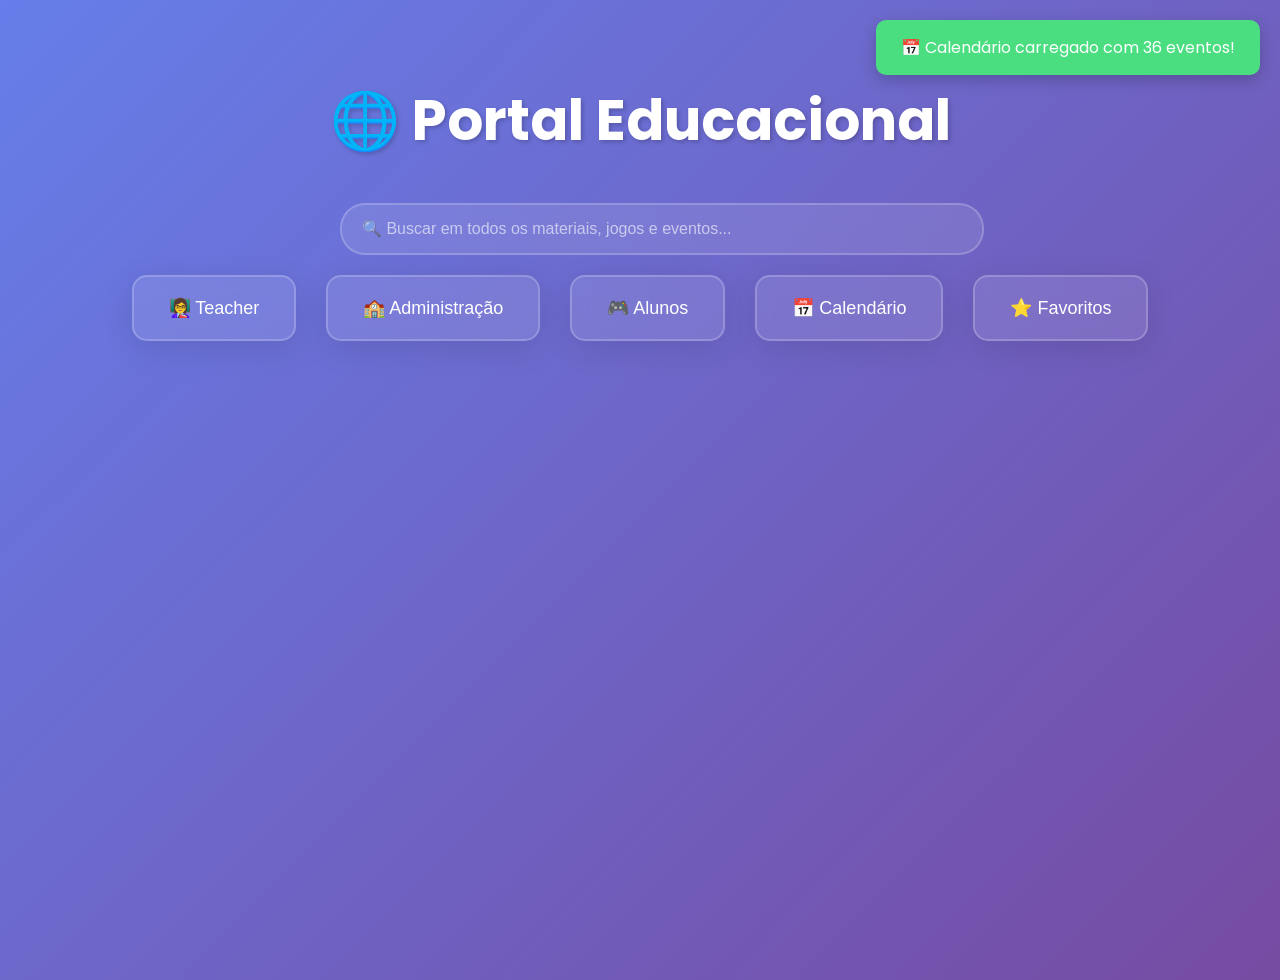
==== commit 6ee9af62: "Add files via upload" ====
--- a/index.html
+++ b/index.html
@@ -34,6 +34,16 @@
     <!-- SEÇÃO TEACHER -->
     <div id="teacher" class="section protected-section">
         <button class="back-btn" onclick="voltar()">⬅ Voltar ao Portal</button>
+
+        <!-- WarmUpsAndGames Section -->
+        <div id="secaoWarmupsGames" class="book-section section-collapsed">
+            <div class="section-header" onclick="alternarSecao('WarmupsGames')">
+                <h2>🔥 Warm Ups & Games</h2>
+            </div>
+            <div class="container" id="listaWarmupsGames">
+                <div class="loading">Carregando Warm Ups & Games...</div>
+            </div>
+        </div>
 
         <div id="secaoNovos" class="book-section section-collapsed">
             <div class="section-header" onclick="alternarSecao('novos')">
@@ -220,4 +230,4 @@
     <script src="script.js"></script>
 </body>
 
-</html>
+</html>
--- a/style.css
+++ b/style.css
@@ -1203,31 +1203,81 @@
     box-shadow: 0 12px 30px rgba(74, 222, 128, 0.4);
 }
 
+/* Estilos para Plataformas Wizard */
 .plataformas-grid {
     display: grid;
-    grid-template-columns: repeat(auto-fit, minmax(250px, 1fr));
-    gap: 30px;
-    margin: 20px 0;
+    grid-template-columns: repeat(auto-fit, minmax(300px, 1fr));
+    gap: 20px;
+    margin-top: 20px;
 }
 
 .plataforma-card {
-    background: rgba(0, 0, 0, 0.2);
+    background: linear-gradient(135deg, #667eea 0%, #764ba2 100%);
     border-radius: 15px;
-    padding: 20px;
-    text-align: center;
-    transition: transform 0.3s ease;
+    padding: 25px;
+    text-align: center;
+    color: white;
+    box-shadow: 0 8px 25px rgba(0,0,0,0.2);
+    transition: transform 0.3s ease, box-shadow 0.3s ease;
+    border: 1px solid rgba(255,255,255,0.1);
 }
 
 .plataforma-card:hover {
     transform: translateY(-5px);
+    box-shadow: 0 15px 35px rgba(0,0,0,0.3);
 }
 
 .plataforma-img {
-    width: 200px;
-    height: 100px;
-    object-fit: contain;
+    width: 80px;
+    height: 80px;
+    border-radius: 50%;
     margin-bottom: 15px;
-    filter: drop-shadow(0 5px 15px rgba(0,0,0,0.2));
+    border: 3px solid rgba(255,255,255,0.2);
+}
+
+.plataforma-card h3 {
+    margin: 15px 0 10px 0;
+    font-size: 1.4em;
+    font-weight: 600;
+}
+
+.plataforma-card p {
+    margin-bottom: 20px;
+    opacity: 0.9;
+    line-height: 1.5;
+}
+
+.plataforma-card .extra-activity-link {
+    display: inline-block;
+    background: rgba(255,255,255,0.2);
+    color: white;
+    padding: 12px 25px;
+    border-radius: 25px;
+    text-decoration: none;
+    font-weight: 500;
+    transition: all 0.3s ease;
+    border: 1px solid rgba(255,255,255,0.3);
+}
+
+.plataforma-card .extra-activity-link:hover {
+    background: rgba(255,255,255,0.3);
+    transform: scale(1.05);
+}
+
+.plataforma-card .favorite-btn {
+    margin-top: 15px;
+    background: rgba(255,255,255,0.2);
+    border: 1px solid rgba(255,255,255,0.3);
+    color: white;
+    padding: 8px 15px;
+    border-radius: 20px;
+    cursor: pointer;
+    transition: all 0.3s ease;
+}
+
+.plataforma-card .favorite-btn:hover {
+    background: rgba(255,255,255,0.3);
+    transform: scale(1.1);
 }
 /* ESTILOS PARA EXTRAS DOS ALUNOS */
 .extras-grid {
@@ -1322,4 +1372,1043 @@
     .extra-activity-title {
         font-size: 1.2em;
     }
+}
+/* TODO: Cole todo o CSS do seu arquivo original aqui */
+
+/* ... (TODO O CSS ANTERIOR PERMANECE AQUI) ... */
+
+/* ===== NOVOS ESTILOS PARA AS FUNCIONALIDADES ADICIONAIS ===== */
+
+/* BARRA DE BUSCA GLOBAL */
+.search-global {
+    max-width: 600px;
+    margin: 20px auto;
+    position: relative;
+}
+
+.search-global input {
+    width: 100%;
+    padding: 15px 20px;
+    border-radius: 25px;
+    border: 2px solid rgba(255,255,255,0.2);
+    background: rgba(255,255,255,0.1);
+    color: white;
+    font-size: 16px;
+    backdrop-filter: blur(10px);
+    transition: all 0.3s ease;
+}
+
+.search-global input:focus {
+    outline: none;
+    border-color: rgba(255,255,255,0.4);
+    background: rgba(255,255,255,0.15);
+    box-shadow: 0 0 20px rgba(102, 126, 234, 0.4);
+}
+
+.search-global input::placeholder {
+    color: rgba(255,255,255,0.6);
+}
+
+.search-results {
+    position: absolute;
+    top: 100%;
+    left: 0;
+    right: 0;
+    background: rgba(255,255,255,0.95);
+    border-radius: 15px;
+    margin-top: 10px;
+    max-height: 400px;
+    overflow-y: auto;
+    display: none;
+    z-index: 1000;
+    box-shadow: 0 10px 30px rgba(0,0,0,0.3);
+}
+
+.search-results.active {
+    display: block;
+    animation: slideDown 0.3s ease;
+}
+
+@keyframes slideDown {
+    from { opacity: 0; transform: translateY(-10px); }
+    to { opacity: 1; transform: translateY(0); }
+}
+
+.search-result-item {
+    padding: 15px 20px;
+    border-bottom: 1px solid rgba(0,0,0,0.1);
+    cursor: pointer;
+    transition: background 0.3s ease;
+    display: flex;
+    align-items: center;
+    gap: 15px;
+}
+
+.search-result-item:hover {
+    background: rgba(102, 126, 234, 0.1);
+}
+
+.search-result-item:last-child {
+    border-bottom: none;
+}
+
+.search-icon {
+    font-size: 1.2em;
+    color: #667eea;
+}
+
+.search-info {
+    flex: 1;
+}
+
+.search-title {
+    font-weight: 600;
+    color: #333;
+    margin-bottom: 5px;
+}
+
+.search-details {
+    font-size: 0.85em;
+    color: #666;
+}
+
+.search-no-results {
+    text-align: center;
+    color: #666;
+    padding: 20px;
+    font-style: italic;
+}
+
+/* BOTÃO DE FAVORITOS */
+.favorite-btn {
+    background: transparent;
+    border: none;
+    font-size: 1.2em;
+    cursor: pointer;
+    padding: 5px;
+    border-radius: 50%;
+    transition: all 0.3s ease;
+    margin-left: 10px;
+}
+
+.favorite-btn:hover {
+    background: rgba(255,255,255,0.1);
+    transform: scale(1.2);
+}
+
+/* SEÇÃO FAVORITOS */
+.favoritos-container {
+    max-width: 800px;
+    margin: 0 auto;
+}
+
+.favoritos-stats {
+    display: grid;
+    grid-template-columns: repeat(auto-fit, minmax(150px, 1fr));
+    gap: 20px;
+    margin-bottom: 30px;
+}
+
+.stat-card {
+    background: rgba(255,255,255,0.1);
+    padding: 20px;
+    border-radius: 15px;
+    text-align: center;
+    backdrop-filter: blur(10px);
+    border: 1px solid rgba(255,255,255,0.2);
+}
+
+.stat-card h3 {
+    margin: 0 0 10px 0;
+    font-size: 0.9em;
+    color: rgba(255,255,255,0.8);
+}
+
+.stat-card span {
+    font-size: 2em;
+    font-weight: 700;
+    color: #4ade80;
+}
+
+.favoritos-list {
+    background: rgba(255,255,255,0.05);
+    border-radius: 20px;
+    padding: 20px;
+    min-height: 300px;
+}
+
+.favorito-item {
+    background: rgba(255,255,255,0.1);
+    padding: 20px;
+    border-radius: 15px;
+    margin-bottom: 15px;
+    display: flex;
+    align-items: center;
+    gap: 20px;
+    transition: all 0.3s ease;
+    backdrop-filter: blur(10px);
+    border: 1px solid rgba(255,255,255,0.1);
+}
+
+.favorito-item:hover {
+    background: rgba(255,255,255,0.15);
+    transform: translateX(5px);
+}
+
+.favorito-icon {
+    font-size: 2em;
+    flex-shrink: 0;
+}
+
+.favorito-info {
+    flex: 1;
+}
+
+.favorito-info h4 {
+    margin: 0 0 5px 0;
+    color: white;
+    font-size: 1.1em;
+}
+
+.favorito-info small {
+    color: rgba(255,255,255,0.7);
+    font-size: 0.85em;
+}
+
+.favorito-actions {
+    display: flex;
+    gap: 10px;
+    align-items: center;
+}
+
+.favorito-link {
+    background: #4ade80;
+    color: white;
+    padding: 8px 15px;
+    border-radius: 8px;
+    text-decoration: none;
+    font-size: 0.9em;
+    transition: all 0.3s ease;
+}
+
+.favorito-link:hover {
+    background: #22c55e;
+    transform: translateY(-2px);
+}
+
+.favorito-remove {
+    background: rgba(239, 68, 68, 0.2);
+    color: #ef4444;
+    border: 1px solid rgba(239, 68, 68, 0.3);
+    padding: 8px;
+    border-radius: 8px;
+    cursor: pointer;
+    transition: all 0.3s ease;
+}
+
+.favorito-remove:hover {
+    background: rgba(239, 68, 68, 0.3);
+    transform: scale(1.1);
+}
+
+.empty-state {
+    text-align: center;
+    padding: 60px 20px;
+    color: rgba(255,255,255,0.7);
+}
+
+.empty-icon {
+    font-size: 4em;
+    margin-bottom: 20px;
+    opacity: 0.5;
+}
+
+.empty-state h3 {
+    margin: 0 0 10px 0;
+    color: rgba(255,255,255,0.9);
+}
+
+.empty-state p {
+    margin: 0;
+    font-size: 0.95em;
+}
+
+/* SEÇÃO CALENDÁRIO */
+.calendario-container {
+    max-width: 1000px;
+    margin: 0 auto;
+}
+
+.calendario-header {
+    display: flex;
+    justify-content: space-between;
+    align-items: center;
+    margin-bottom: 30px;
+    background: rgba(255,255,255,0.1);
+    padding: 20px;
+    border-radius: 15px;
+    backdrop-filter: blur(10px);
+}
+
+.calendario-header h3 {
+    margin: 0;
+    color: white;
+    font-size: 1.5em;
+}
+
+.calendario-header button {
+    background: rgba(255,255,255,0.1);
+    border: 1px solid rgba(255,255,255,0.2);
+    padding: 10px 20px;
+    border-radius: 10px;
+    color: white;
+    cursor: pointer;
+    transition: all 0.3s ease;
+}
+
+.calendario-header button:hover {
+    background: rgba(255,255,255,0.2);
+    transform: translateY(-2px);
+}
+
+.calendario-grid {
+    display: grid;
+    grid-template-columns: repeat(7, 1fr);
+    gap: 5px;
+    margin-bottom: 30px;
+    background: rgba(255,255,255,0.05);
+    padding: 20px;
+    border-radius: 15px;
+}
+
+.calendario-dia-header {
+    text-align: center;
+    padding: 15px 10px;
+    font-weight: 600;
+    color: rgba(255,255,255,0.8);
+    background: rgba(255,255,255,0.1);
+    border-radius: 8px;
+}
+
+.calendario-dia {
+    background: rgba(255,255,255,0.05);
+    border: 1px solid rgba(255,255,255,0.1);
+    padding: 10px;
+    min-height: 80px;
+    border-radius: 8px;
+    cursor: pointer;
+    transition: all 0.3s ease;
+    position: relative;
+}
+
+.calendario-dia:hover {
+    background: rgba(255,255,255,0.1);
+    transform: scale(1.02);
+}
+
+.calendario-dia.hoje {
+    background: rgba(74, 222, 128, 0.2);
+    border-color: rgba(74, 222, 128, 0.5);
+}
+
+.calendario-dia.fim-semana {
+    background: rgba(248, 113, 113, 0.1);
+}
+
+.calendario-dia.vazio {
+    background: transparent;
+    border: none;
+    cursor: default;
+}
+
+.calendario-dia.vazio:hover {
+    background: transparent;
+    transform: none;
+}
+
+.dia-numero {
+    font-weight: 600;
+    margin-bottom: 5px;
+    color: white;
+}
+
+.evento-indicador {
+    background: #667eea;
+    color: white;
+    padding: 2px 8px;
+    border-radius: 10px;
+    font-size: 0.7em;
+    position: absolute;
+    bottom: 5px;
+    right: 5px;
+}
+
+.calendario-controls {
+    display: flex;
+    gap: 15px;
+    justify-content: center;
+    margin-bottom: 30px;
+}
+
+.calendario-controls button {
+    background: linear-gradient(135deg, #667eea, #764ba2);
+    border: none;
+    padding: 12px 25px;
+    border-radius: 10px;
+    color: white;
+    cursor: pointer;
+    transition: all 0.3s ease;
+}
+
+.calendario-controls button:hover {
+    transform: translateY(-2px);
+    box-shadow: 0 5px 15px rgba(102, 126, 234, 0.4);
+}
+
+.eventos-proximos {
+    background: rgba(255,255,255,0.1);
+    padding: 25px;
+    border-radius: 15px;
+    backdrop-filter: blur(10px);
+}
+
+.eventos-proximos h3 {
+    margin: 0 0 20px 0;
+    color: white;
+    text-align: center;
+}
+
+.evento-proximo {
+    background: rgba(255,255,255,0.05);
+    padding: 15px;
+    border-radius: 10px;
+    margin-bottom: 15px;
+    border-left: 4px solid #667eea;
+}
+
+.evento-data {
+    font-weight: 600;
+    color: #4ade80;
+    margin-bottom: 5px;
+    font-size: 0.9em;
+}
+
+.evento-titulo {
+    font-weight: 600;
+    color: white;
+    margin-bottom: 5px;
+}
+
+.evento-materia {
+    color: rgba(255,255,255,0.8);
+    font-size: 0.9em;
+    margin-bottom: 5px;
+}
+
+.evento-descricao {
+    color: rgba(255,255,255,0.7);
+    font-size: 0.85em;
+    font-style: italic;
+}
+
+.sem-eventos {
+    text-align: center;
+    color: rgba(255,255,255,0.5);
+    font-style: italic;
+    padding: 20px;
+}
+
+/* MODAL DE EVENTO */
+.modal {
+    position: fixed;
+    top: 0;
+    left: 0;
+    width: 100%;
+    height: 100%;
+    background: rgba(0,0,0,0.8);
+    display: flex;
+    justify-content: center;
+    align-items: center;
+    z-index: 10000;
+    backdrop-filter: blur(5px);
+}
+
+.modal.hidden {
+    display: none;
+}
+
+.modal-content {
+    background: linear-gradient(135deg, #667eea 0%, #764ba2 100%);
+    border-radius: 20px;
+    width: 90%;
+    max-width: 500px;
+    box-shadow: 0 20px 60px rgba(0,0,0,0.5);
+    border: 1px solid rgba(255,255,255,0.2);
+}
+
+.modal-header {
+    background: rgba(0,0,0,0.2);
+    padding: 25px 30px;
+    border-radius: 20px 20px 0 0;
+    display: flex;
+    justify-content: space-between;
+    align-items: center;
+    border-bottom: 1px solid rgba(255,255,255,0.1);
+}
+
+.modal-header h2 {
+    margin: 0;
+    font-size: 1.5em;
+    color: white;
+}
+
+.close-modal {
+    font-size: 2em;
+    color: rgba(255,255,255,0.7);
+    cursor: pointer;
+    transition: all 0.3s ease;
+    width: 40px;
+    height: 40px;
+    display: flex;
+    align-items: center;
+    justify-content: center;
+    border-radius: 50%;
+}
+
+.close-modal:hover {
+    color: white;
+    background: rgba(255,255,255,0.1);
+}
+
+.modal-body {
+    padding: 30px;
+}
+
+.form-group {
+    margin-bottom: 20px;
+}
+
+.form-group label {
+    display: block;
+    margin-bottom: 8px;
+    color: white;
+    font-weight: 500;
+}
+
+.form-input, .form-textarea {
+    width: 100%;
+    padding: 12px 15px;
+    border: 2px solid rgba(255,255,255,0.2);
+    border-radius: 10px;
+    background: rgba(255,255,255,0.1);
+    color: white;
+    font-size: 16px;
+    transition: all 0.3s ease;
+    backdrop-filter: blur(10px);
+}
+
+.form-input:focus, .form-textarea:focus {
+    outline: none;
+    border-color: rgba(255,255,255,0.4);
+    background: rgba(255,255,255,0.15);
+}
+
+.form-input::placeholder {
+    color: rgba(255,255,255,0.6);
+}
+
+.form-textarea {
+    resize: vertical;
+    min-height: 80px;
+}
+
+.modal-buttons {
+    display: flex;
+    gap: 15px;
+    justify-content: flex-end;
+    margin-top: 25px;
+}
+
+.cancel-btn, .confirm-btn {
+    padding: 12px 25px;
+    border: none;
+    border-radius: 10px;
+    font-size: 16px;
+    font-weight: 600;
+    cursor: pointer;
+    transition: all 0.3s ease;
+}
+
+.cancel-btn {
+    background: rgba(255,255,255,0.1);
+    color: white;
+    border: 2px solid rgba(255,255,255,0.2);
+}
+
+.cancel-btn:hover {
+    background: rgba(255,255,255,0.2);
+}
+
+.confirm-btn {
+    background: linear-gradient(135deg, #4ade80, #22c55e);
+    color: white;
+}
+
+.confirm-btn:hover {
+    transform: translateY(-2px);
+    box-shadow: 0 5px 15px rgba(74, 222, 128, 0.4);
+}
+
+/* NOTIFICAÇÕES */
+.notificacao {
+    position: fixed;
+    top: 20px;
+    right: 20px;
+    background: #4ade80;
+    color: white;
+    padding: 15px 25px;
+    border-radius: 10px;
+    z-index: 10000;
+    animation: slideInRight 0.3s ease;
+    box-shadow: 0 5px 15px rgba(0,0,0,0.2);
+    max-width: 400px;
+    word-wrap: break-word;
+    white-space: pre-line;
+}
+
+.notificacao.fade-out {
+    animation: fadeOut 0.3s ease forwards;
+}
+
+@keyframes slideInRight {
+    from { transform: translateX(100px); opacity: 0; }
+    to { transform: translateX(0); opacity: 1; }
+}
+
+@keyframes fadeOut {
+    from { opacity: 1; transform: translateX(0); }
+    to { opacity: 0; transform: translateX(100px); }
+}
+
+/* RESPONSIVIDADE */
+@media (max-width: 768px) {
+    .search-global {
+        margin: 20px 10px;
+    }
+    
+    .favoritos-stats {
+        grid-template-columns: 1fr;
+    }
+    
+    .calendario-header {
+        flex-direction: column;
+        gap: 15px;
+        text-align: center;
+    }
+    
+    .calendario-grid {
+        grid-template-columns: repeat(7, 1fr);
+        gap: 2px;
+        padding: 10px;
+    }
+    
+    .calendario-dia {
+        min-height: 60px;
+        padding: 5px;
+        font-size: 0.8em;
+    }
+    
+    .calendario-controls {
+        flex-direction: column;
+        align-items: center;
+    }
+    
+    .favorito-item {
+        flex-direction: column;
+        text-align: center;
+        gap: 15px;
+    }
+    
+    .favorito-actions {
+        justify-content: center;
+    }
+    
+    .modal-content {
+        width: 95%;
+        margin: 20px;
+    }
+    
+    .modal-buttons {
+        flex-direction: column;
+    }
+}
+
+@media (max-width: 480px) {
+    .calendario-dia {
+        min-height: 50px;
+        font-size: 0.7em;
+    }
+    
+    .evento-indicador {
+        font-size: 0.6em;
+        padding: 1px 5px;
+    }
+    
+    .notificacao {
+        right: 10px;
+        left: 10px;
+        max-width: none;
+    }
+}
+/* CALENDÁRIO DISCRETO NO CANTO */
+.calendario-container {
+    max-width: 400px;
+    margin: 20px;
+    background: rgba(255, 255, 255, 0.08);
+    border-radius: 15px;
+    padding: 15px;
+    backdrop-filter: blur(10px);
+    border: 1px solid rgba(255, 255, 255, 0.1);
+    position: relative;
+}
+
+.calendario-header {
+    display: flex;
+    justify-content: space-between;
+    align-items: center;
+    margin-bottom: 15px;
+    padding: 0 5px;
+}
+
+.calendario-header h3 {
+    margin: 0;
+    color: white;
+    font-size: 1em;
+    font-weight: 600;
+}
+
+.calendario-header button {
+    background: rgba(255, 255, 255, 0.1);
+    border: 1px solid rgba(255, 255, 255, 0.2);
+    padding: 6px 12px;
+    border-radius: 8px;
+    color: white;
+    cursor: pointer;
+    transition: all 0.3s ease;
+    font-size: 0.8em;
+}
+
+.calendario-header button:hover {
+    background: rgba(255, 255, 255, 0.2);
+    transform: translateY(-1px);
+}
+
+.calendario-grid {
+    display: grid;
+    grid-template-columns: repeat(7, 1fr);
+    gap: 2px;
+    margin-bottom: 15px;
+}
+
+.calendario-dia-header {
+    text-align: center;
+    padding: 8px 2px;
+    font-weight: 600;
+    color: rgba(255, 255, 255, 0.7);
+    font-size: 0.7em;
+    text-transform: uppercase;
+}
+
+.calendario-dia {
+    background: rgba(255, 255, 255, 0.05);
+    border: 1px solid rgba(255, 255, 255, 0.05);
+    padding: 6px 2px;
+    min-height: 35px;
+    border-radius: 6px;
+    cursor: pointer;
+    transition: all 0.3s ease;
+    position: relative;
+    display: flex;
+    flex-direction: column;
+    align-items: center;
+    justify-content: flex-start;
+}
+
+.calendario-dia:hover {
+    background: rgba(255, 255, 255, 0.1);
+    transform: scale(1.05);
+}
+
+.calendario-dia.hoje {
+    background: rgba(74, 222, 128, 0.3);
+    border-color: rgba(74, 222, 128, 0.5);
+}
+
+.calendario-dia.fim-semana {
+    background: rgba(248, 113, 113, 0.1);
+}
+
+.calendario-dia.vazio {
+    background: transparent;
+    border: none;
+    cursor: default;
+}
+
+.calendario-dia.vazio:hover {
+    background: transparent;
+    transform: none;
+}
+
+.dia-numero {
+    font-weight: 600;
+    color: white;
+    font-size: 0.8em;
+    margin-bottom: 2px;
+}
+
+.evento-indicador {
+    background: #667eea;
+    color: white;
+    padding: 1px 4px;
+    border-radius: 8px;
+    font-size: 0.6em;
+    font-weight: 600;
+    position: relative;
+    min-width: 16px;
+    height: 14px;
+    display: flex;
+    align-items: center;
+    justify-content: center;
+}
+
+.evento-indicador:hover .evento-tooltip {
+    display: block;
+}
+
+.evento-tooltip {
+    display: none;
+    position: absolute;
+    bottom: 100%;
+    left: 50%;
+    transform: translateX(-50%);
+    background: rgba(0, 0, 0, 0.9);
+    color: white;
+    padding: 8px;
+    border-radius: 6px;
+    font-size: 0.8em;
+    white-space: nowrap;
+    z-index: 1000;
+    margin-bottom: 5px;
+    backdrop-filter: blur(10px);
+    border: 1px solid rgba(255, 255, 255, 0.2);
+}
+
+.evento-tooltip::after {
+    content: '';
+    position: absolute;
+    top: 100%;
+    left: 50%;
+    transform: translateX(-50%);
+    border: 5px solid transparent;
+    border-top-color: rgba(0, 0, 0, 0.9);
+}
+
+.calendario-controls {
+    display: flex;
+    gap: 8px;
+    justify-content: center;
+    margin-bottom: 15px;
+}
+
+.calendario-controls button {
+    background: rgba(255, 255, 255, 0.1);
+    border: 1px solid rgba(255, 255, 255, 0.2);
+    padding: 8px 15px;
+    border-radius: 8px;
+    color: white;
+    cursor: pointer;
+    transition: all 0.3s ease;
+    font-size: 0.8em;
+}
+
+.calendario-controls button:hover {
+    background: rgba(255, 255, 255, 0.2);
+    transform: translateY(-1px);
+}
+
+/* Modal de eventos do dia */
+.eventos-dia-lista {
+    max-height: 300px;
+    overflow-y: auto;
+    margin-bottom: 15px;
+}
+
+.sem-eventos-dia {
+    text-align: center;
+    color: rgba(255, 255, 255, 0.5);
+    font-style: italic;
+    padding: 20px;
+}
+
+.evento-dia-item {
+    background: rgba(255, 255, 255, 0.05);
+    padding: 12px;
+    border-radius: 8px;
+    margin-bottom: 10px;
+    border-left: 4px solid #667eea;
+}
+
+.evento-dia-titulo {
+    font-weight: 600;
+    color: white;
+    margin-bottom: 5px;
+    font-size: 0.9em;
+}
+
+.evento-dia-materia {
+    color: rgba(255, 255, 255, 0.8);
+    font-size: 0.8em;
+    margin-bottom: 5px;
+}
+
+.evento-dia-descricao {
+    color: rgba(255, 255, 255, 0.7);
+    font-size: 0.75em;
+    font-style: italic;
+}
+
+.evento-dia-actions {
+    display: flex;
+    gap: 8px;
+    margin-top: 8px;
+}
+
+.evento-editar, .evento-excluir {
+    padding: 4px 8px;
+    border: none;
+    border-radius: 4px;
+    font-size: 0.7em;
+    cursor: pointer;
+    transition: all 0.3s ease;
+}
+
+.evento-editar {
+    background: rgba(59, 130, 246, 0.3);
+    color: white;
+}
+
+.evento-editar:hover {
+    background: rgba(59, 130, 246, 0.5);
+}
+
+.evento-excluir {
+    background: rgba(239, 68, 68, 0.3);
+    color: white;
+}
+
+.evento-excluir:hover {
+    background: rgba(239, 68, 68, 0.5);
+}
+
+/* Eventos próximos compactos */
+.eventos-proximos {
+    background: rgba(255, 255, 255, 0.05);
+    padding: 15px;
+    border-radius: 10px;
+    margin-top: 15px;
+}
+
+.eventos-proximos h3 {
+    margin: 0 0 12px 0;
+    color: white;
+    font-size: 0.9em;
+    text-align: center;
+}
+
+.evento-proximo {
+    background: rgba(255, 255, 255, 0.03);
+    padding: 10px;
+    border-radius: 6px;
+    margin-bottom: 8px;
+    border-left: 3px solid #667eea;
+    font-size: 0.8em;
+}
+
+.evento-data {
+    font-weight: 600;
+    color: #4ade80;
+    margin-bottom: 3px;
+    font-size: 0.75em;
+}
+
+.evento-titulo {
+    font-weight: 600;
+    color: white;
+    margin-bottom: 3px;
+    font-size: 0.8em;
+}
+
+.evento-materia {
+    color: rgba(255, 255, 255, 0.7);
+    font-size: 0.7em;
+}
+
+.evento-descricao {
+    color: rgba(255, 255, 255, 0.6);
+    font-size: 0.7em;
+    font-style: italic;
+    margin-top: 3px;
+}
+
+.evento-actions {
+    display: flex;
+    gap: 6px;
+    margin-top: 6px;
+}
+
+.evento-actions button {
+    padding: 3px 6px;
+    border: none;
+    border-radius: 3px;
+    font-size: 0.6em;
+    cursor: pointer;
+}
+
+/* Responsividade para calendário discreto */
+@media (max-width: 768px) {
+    .calendario-container {
+        max-width: 100%;
+        margin: 10px;
+    }
+    
+    .calendario-dia {
+        min-height: 30px;
+        padding: 4px 1px;
+    }
+    
+    .dia-numero {
+        font-size: 0.7em;
+    }
+    
+    .evento-indicador {
+        font-size: 0.5em;
+        min-width: 14px;
+        height: 12px;
+    }
+}
+/* Estilo para garantir que os botões voltar nas subseções fiquem consistentes */
+#alunos .back-btn {
+    margin-bottom: 20px;
+    display: block;
+    width: fit-content;
+}
+
+/* Garantir que as subseções tenham padding consistente */
+#games, #extrasAlunos, #plataformasWizard {
+    padding: 20px;
+}
+
+/* Estilo específico para o container das plataformas Wizard */
+.plataformas-content .back-btn {
+    margin-bottom: 20px;
 }
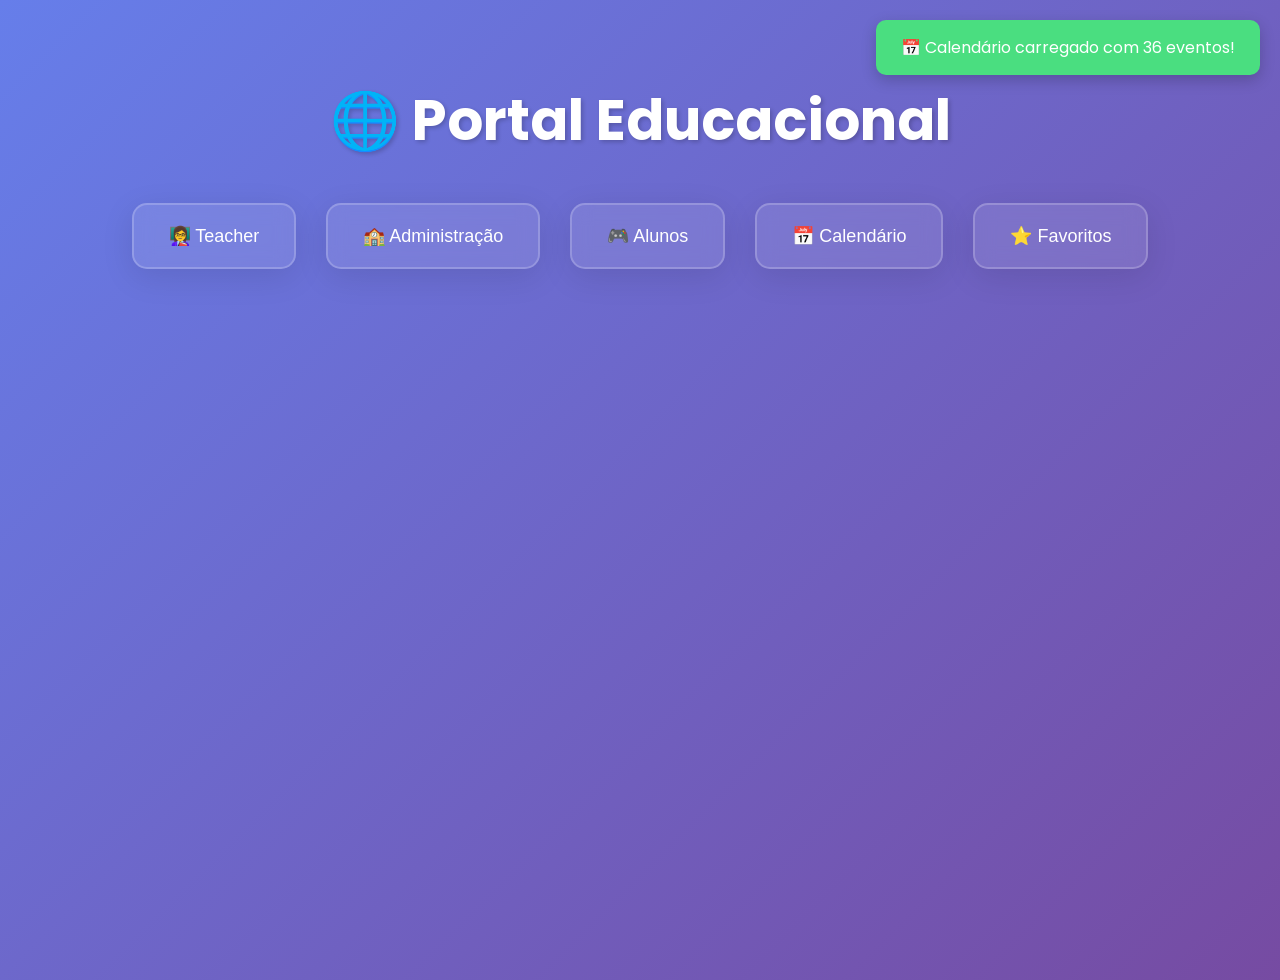
==== commit 459136ee: "Add files via upload" ====
--- a/index.html
+++ b/index.html
@@ -16,7 +16,7 @@
     <h1>🌐 Portal Educacional</h1>
 
     <!-- BARRA DE BUSCA GLOBAL -->
-    <div class="search-global">
+    <div class="search-global hidden" id="searchGlobal">
         <input type="text" id="globalSearch" placeholder="🔍 Buscar em todos os materiais, jogos e eventos..."
             onkeyup="buscarConteudo(this.value)">
         <div class="search-results" id="searchResults"></div>
